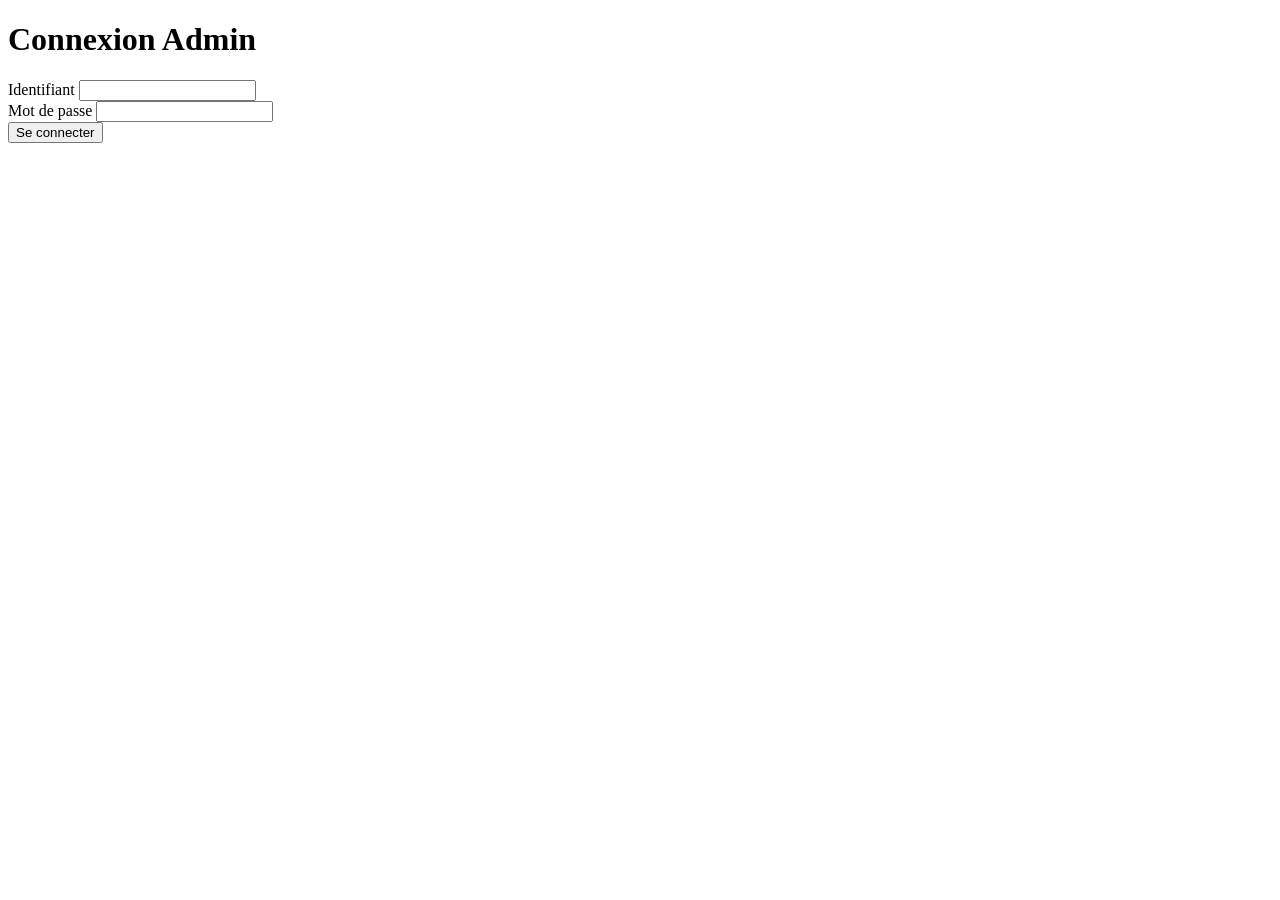
==== login.html @ 50e5d12b "init" ====
<!DOCTYPE html>
<html lang="fr">
<head>
    <meta charset="UTF-8">
    <title>Login - Qui est là ?</title>
</head>
<body>
    <h1>Connexion Admin</h1>
    
    <form id="login-form">
        <div>
            <label for="username">Identifiant</label>
            <input type="text" id="username" name="username" required>
        </div>
        
        <div>
            <label for="password">Mot de passe</label>
            <input type="password" id="password" name="password" required>
        </div>
        
        <button type="submit">Se connecter</button>
        <p id="login-error" style="color: red; display: none;"></p>
    </form>

    <script type="module" src="main.js"></script>
</body>
</html>
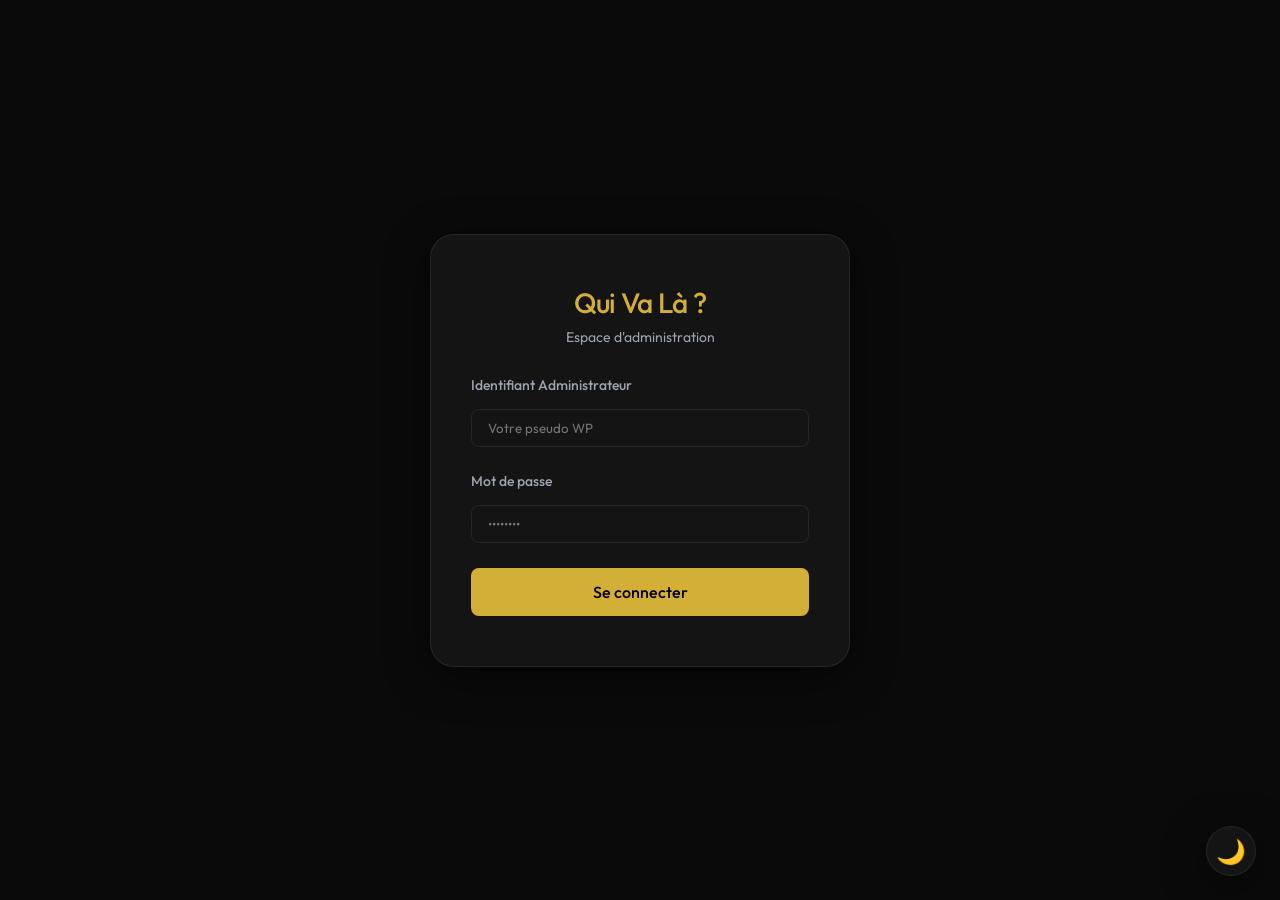
==== commit 0bdb1984: "add css design" ====
--- a/login.html
+++ b/login.html
@@ -1,27 +1,36 @@
 <!DOCTYPE html>
-<html lang="fr">
+<html lang="fr" data-theme="dark">
 <head>
     <meta charset="UTF-8">
-    <title>Login - Qui est là ?</title>
+    <title>Connexion - Qui Va Là ?</title>
+    <link rel="stylesheet" href="theme.css">
+    <link rel="stylesheet" href="login.css">
+    <script type="module" src="main.js"></script>
 </head>
 <body>
-    <h1>Connexion Admin</h1>
-    
-    <form id="login-form">
-        <div>
-            <label for="username">Identifiant</label>
-            <input type="text" id="username" name="username" required>
+    <button id="theme-toggle" class="theme-toggle-btn">🌙</button>
+
+    <div class="login-wrapper">
+        <div class="login-bento-card">
+            <h1>Qui Va Là ?</h1>
+            <p>Espace d'administration</p>
+
+            <p id="login-error" class="error-message hidden"></p>
+
+            <form id="login-form">
+                <div class="login-form-group">
+                    <label for="username">Identifiant Administrateur</label>
+                    <input type="text" id="username" name="username" required placeholder="Votre pseudo WP">
+                </div>
+                
+                <div class="login-form-group">
+                    <label for="password">Mot de passe</label>
+                    <input type="password" id="password" name="password" required placeholder="••••••••">
+                </div>
+
+                <button type="submit" class="primary">Se connecter</button>
+            </form>
         </div>
-        
-        <div>
-            <label for="password">Mot de passe</label>
-            <input type="password" id="password" name="password" required>
-        </div>
-        
-        <button type="submit">Se connecter</button>
-        <p id="login-error" style="color: red; display: none;"></p>
-    </form>
-
-    <script type="module" src="main.js"></script>
+    </div>
 </body>
 </html>
--- a/theme.css
+++ b/theme.css
@@ -0,0 +1,117 @@
+@import url('https://fonts.googleapis.com/css2?family=Outfit:wght@300;400;500;600&display=swap');
+
+:root {
+    /* MODE CLAIR (Défaut) */
+    --bg-color: #f4f5f7;
+    --surface-color: #ffffff;
+    --text-primary: #111827;
+    --text-secondary: #6b7280;
+    --border-color: #e5e7eb;
+    --accent-color: #b8860b; /* Or sombre */
+    --accent-hover: #996515;
+    --danger-color: #ef4444;
+    --radius-lg: 24px;
+    --radius-md: 16px;
+    --radius-sm: 8px;
+    --shadow-soft: 0 10px 40px rgba(0, 0, 0, 0.05);
+    --transition: all 0.3s cubic-bezier(0.4, 0, 0.2, 1);
+}
+
+[data-theme="dark"] {
+    /* MODE SOMBRE (Dark Luxury) */
+    --bg-color: #0a0a0a;
+    --surface-color: #141414;
+    --text-primary: #f9fafb;
+    --text-secondary: #9ca3af;
+    --border-color: rgba(255, 255, 255, 0.08);
+    --accent-color: #d4af37; /* Or éclatant */
+    --accent-hover: #f1c40f;
+    --danger-color: #ef4444;
+    --shadow-soft: 0 10px 40px rgba(0, 0, 0, 0.5);
+}
+
+* {
+    box-sizing: border-box;
+    margin: 0;
+    padding: 0;
+}
+
+body {
+    font-family: 'Outfit', sans-serif;
+    background-color: var(--bg-color);
+    color: var(--text-primary);
+    transition: var(--transition);
+    min-height: 100vh;
+}
+
+h1, h2, h3 { font-weight: 500; letter-spacing: -0.02em; }
+
+/* BOUTONS GLOBAUX */
+button {
+    background-color: var(--surface-color);
+    color: var(--text-primary);
+    border: 1px solid var(--border-color);
+    padding: 10px 20px;
+    border-radius: var(--radius-sm);
+    font-family: inherit;
+    font-weight: 500;
+    cursor: pointer;
+    transition: var(--transition);
+    display: inline-flex;
+    align-items: center;
+    justify-content: center;
+    gap: 8px;
+}
+
+button:hover {
+    border-color: var(--accent-color);
+    color: var(--accent-color);
+}
+
+button.primary {
+    background-color: var(--accent-color);
+    color: #000;
+    border: none;
+}
+
+button.primary:hover {
+    background-color: var(--accent-hover);
+    color: #000;
+}
+
+button.danger { background-color: transparent; border-color: var(--danger-color); color: var(--danger-color); }
+button.danger:hover { background-color: var(--danger-color); color: #fff; }
+
+/* INPUTS GLOBAUX */
+input, select {
+    background-color: transparent;
+    border: 1px solid var(--border-color);
+    color: var(--text-primary);
+    padding: 10px 16px;
+    border-radius: var(--radius-sm);
+    font-family: inherit;
+    transition: var(--transition);
+    outline: none;
+}
+
+input:focus, select:focus {
+    border-color: var(--accent-color);
+    box-shadow: 0 0 0 3px rgba(212, 175, 55, 0.1);
+}
+
+/* BOUTON THEME TOGGLE */
+.theme-toggle-btn {
+    position: fixed;
+    bottom: 24px;
+    right: 24px;
+    width: 50px;
+    height: 50px;
+    border-radius: 50%;
+    background-color: var(--surface-color);
+    border: 1px solid var(--border-color);
+    box-shadow: var(--shadow-soft);
+    font-size: 24px;
+    padding: 0;
+    z-index: 999;
+}
+.hidden { display: none !important; }
--- a/login.css
+++ b/login.css
@@ -0,0 +1,61 @@
+.login-wrapper {
+    display: flex;
+    align-items: center;
+    justify-content: center;
+    min-height: 100vh;
+    padding: 20px;
+}
+
+.login-bento-card {
+    background-color: var(--surface-color);
+    border: 1px solid var(--border-color);
+    border-radius: var(--radius-lg);
+    padding: 50px 40px;
+    width: 100%;
+    max-width: 420px;
+    box-shadow: var(--shadow-soft);
+    text-align: center;
+}
+
+.login-bento-card h1 {
+    font-size: 28px;
+    margin-bottom: 8px;
+    color: var(--accent-color);
+}
+
+.login-bento-card p {
+    color: var(--text-secondary);
+    margin-bottom: 30px;
+    font-size: 14px;
+}
+
+.login-form-group {
+    display: flex;
+    flex-direction: column;
+    gap: 15px;
+    text-align: left;
+    margin-bottom: 25px;
+}
+
+.login-form-group label {
+    font-size: 14px;
+    font-weight: 500;
+    color: var(--text-secondary);
+}
+
+.login-bento-card button {
+    width: 100%;
+    padding: 14px;
+    font-size: 16px;
+    border-radius: var(--radius-sm);
+}
+
+.error-message {
+    background-color: rgba(239, 68, 68, 0.1);
+    color: var(--danger-color);
+    padding: 12px;
+    border-radius: var(--radius-sm);
+    font-size: 14px;
+    margin-bottom: 20px;
+    border: 1px solid rgba(239, 68, 68, 0.2);
+}
